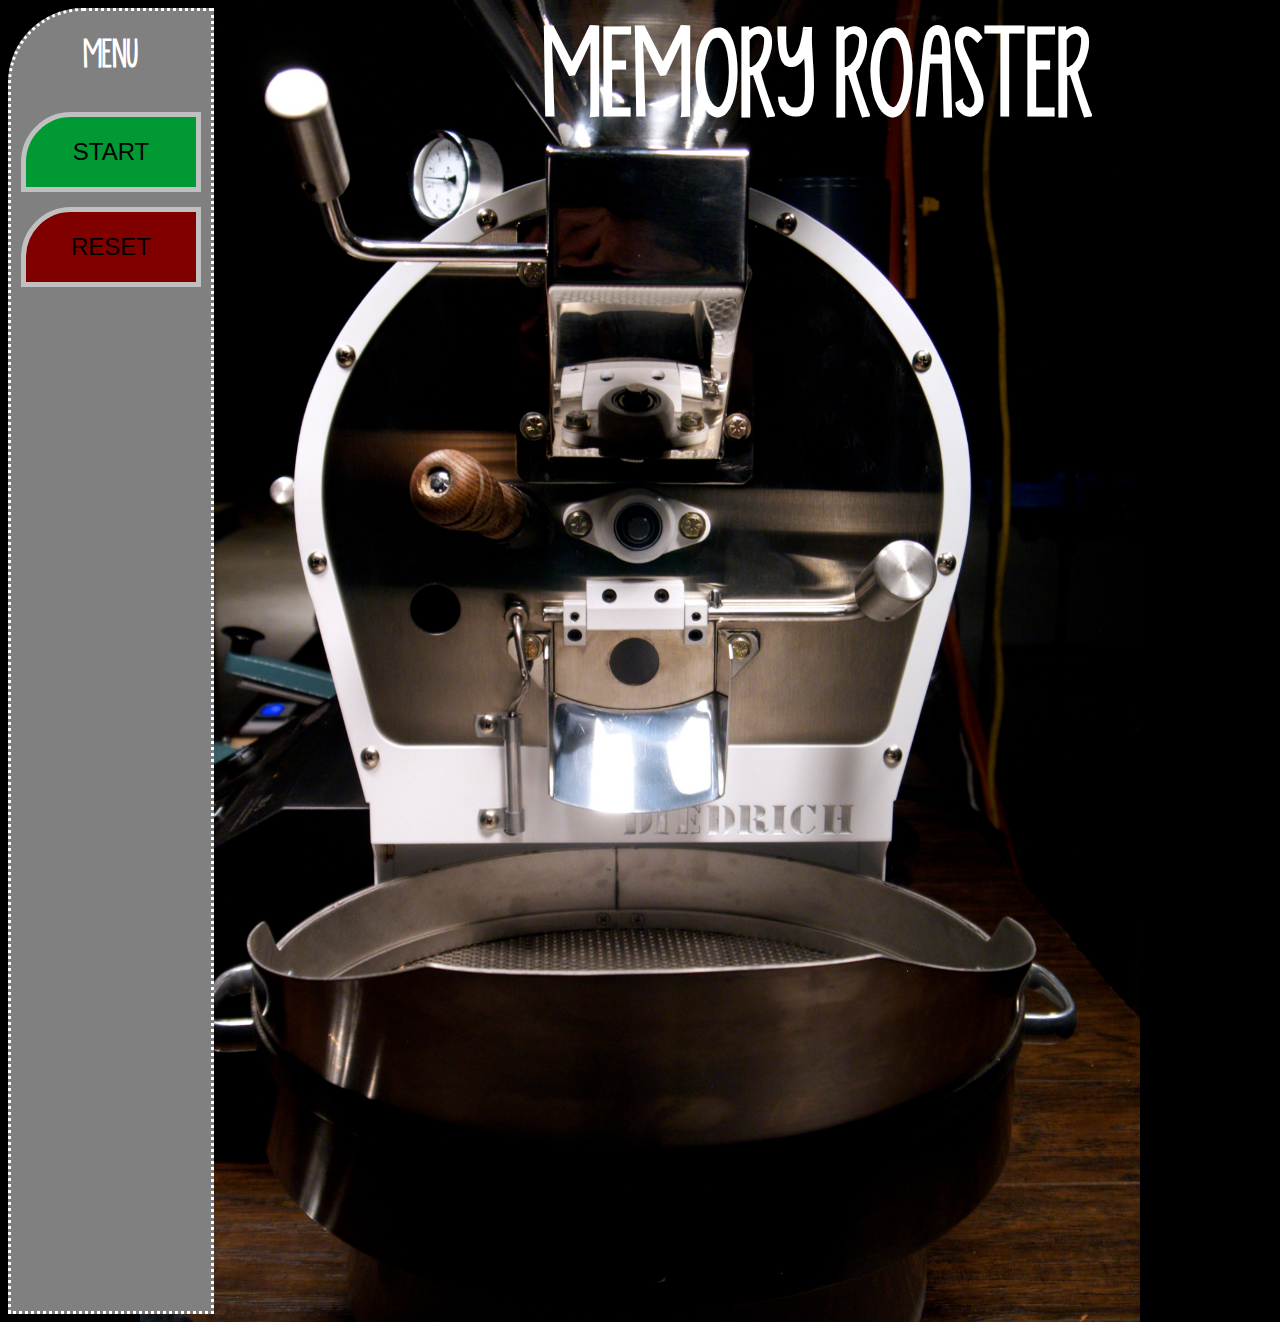
==== index.html @ a622223d "game complete for now" ====
<!DOCTYPE html>
<html>
<head>
	<meta charset="utf-8">
	<title>Memory Roaster</title>
	<link rel="stylesheet" type="text/css" href="style.css">
	<link rel="shortcut icon" href="images/coffee_icon.png"/>
	<script src="https://code.jquery.com/jquery-2.1.4.min.js">
	<script src="https://cdn.rawgit.com/nnattawat/flip/v1.0.13/dist/jquery.flip.min.js">
	<script src="https://ajax.googleapis.com/ajax/libs/jquery/1.11.3/jquery.min.js"></script>
	<script src="main.js"></script>
	
</head>
<body background="images/roaster.jpg">
<div class="body_container">

	<!--This is my header container division.  Will have the game logo, game title, reset button, and menu-->
	<div class="menu_container content side_containers">
		<h1>MENU</h1>
		<button class = "start_button left_buttons" onclick="show_game_area()">START</button> 
		<button class = "reset_button left_buttons" onclick="reset_game()">RESET</button> 
	</div>

	<!--This will be my main content container.  This container will house the left Nav/info box as well as the game area-->
	<div class="content_container content">
		<h1 class="title">MEMORY ROASTER</h1>
		<div class="game_won"><h1><b>YOU'RE A MASTER ROASTER!!!!!!</b></h1></div>
		<div class="game_area">

			<div class="card_container card_front1">
    			<img class="front-face card-face" id="card_front1">
    			<img class="back-face card-face" onclick="card_click('#card_back1','#card_front1')" id="card_back1">
			</div>
			<div class="card_container card_front2">
    			<img class="front-face card-face" id="card_front2">
    			<img class="back-face card-face" onclick="card_click('#card_back2','#card_front2')" id="card_back2">
			</div>
			<div class="card_container card_front3">
    			<img class="front-face card-face" id="card_front3">
    			<img class="back-face card-face" onclick="card_click('#card_back3','#card_front3')" id="card_back3">
			</div>
		
			<div class="card_container card_front4">
    			<img class="front-face card-face" id="card_front4">
    			<img class="back-face card-face" onclick="card_click('#card_back4','#card_front4')" id="card_back4">
			</div>

			<div class="card_container card_front5">
    			<img class="front-face card-face" id="card_front5">
    			<img class="back-face card-face" onclick="card_click('#card_back5','#card_front5')" id="card_back5">
			</div>
			<div class="card_container card_front6">
    			<img class="front-face card-face" id="card_front6">
    			<img class="back-face card-face" onclick="card_click('#card_back6','#card_front6')" id="card_back6">
			</div>
			<div class="card_container card_front7">
    			<img class="front-face card-face" id="card_front7">
    			<img class="back-face card-face" onclick="card_click('#card_back7','#card_front7')" id="card_back7">
			</div>
		
			<div class="card_container card_front8">
    			<img class="front-face card-face" id="card_front8">
    			<img class="back-face card-face" onclick="card_click('#card_back8','#card_front8')" id="card_back8">
			</div>

			<div class="card_container card_front9">
    			<img class="front-face card-face" id="card_front9">
    			<img class="back-face card-face" onclick="card_click('#card_back9','#card_front9')" id="card_back9">
			</div>
			<div class="card_container card_front10">
    			<img class="front-face card-face" id="card_front10">
    			<img class="back-face card-face" onclick="card_click('#card_back10','#card_front10')" id="card_back10">
			</div>
			<div class="card_container card_front11">
    			<img class="front-face card-face" id="card_front11">
    			<img class="back-face card-face" onclick="card_click('#card_back11','#card_front11')" id="card_back11">
			</div>
		
			<div class="card_container card_front12">
    			<img class="front-face card-face" id="card_front12">
    			<img class="back-face card-face" onclick="card_click('#card_back12','#card_front12')" id="card_back12">
			</div>

			<div class="card_container card_front13">
    			<img class="front-face card-face" id="card_front13">
    			<img class="back-face card-face" onclick="card_click('#card_back13','#card_front13')" id="card_back13">
			</div>
			<div class="card_container card_front14">
    			<img class="front-face card-face" id="card_front14">
    			<img class="back-face card-face" onclick="card_click('#card_back14','#card_front14')" id="card_back14">
			</div>
			<div class="card_container card_front15">
    			<img class="front-face card-face" id="card_front15">
    			<img class="back-face card-face" onclick="card_click('#card_back15','#card_front15')" id="card_back15">
			</div>
		
			<div class="card_container card_front16">
    			<img class="front-face card-face" id="card_front16">
    			<img class="back-face card-face" onclick="card_click('#card_back16','#card_front16')" id="card_back16">
			</div>

			<div class="card_container card_front17">
    			<img class="front-face card-face" id="card_front17">
    			<img class="back-face card-face" onclick="card_click('#card_back17','#card_front17')" id="card_back17">
			</div>
		
			<div class="card_container card_front18">
    			<img class="front-face card-face" id="card_front18">
    			<img class="back-face card-face" onclick="card_click('#card_back18','#card_front18')" id="card_back18">
			</div>

		</div>
	
	</div>

	<div class ="stats content side_containers">
		<h1>STATS</h1>
		<div class="lcd_display">
		<p class="roast_profile stats">Roast Profile:</p>
		<p class="roast_profile_content stats_content">...</p>
		<p class="bean_temp stats">Bean Temp:</p>
		<p class="bean_temp_content stats_content">...</p>
		<p class="accuracy stats">Accuracy:</p>
		<p class="accuracy_content stats_content">...</p>
		<p class="multiplier stats">Multiplier:</p>
		<p class="multiplier_content stats_content">...</p>
		<p class="score stats">Score:</p>
		<p class="score_content stats_content">...</p>
		</div>
	</div>

	
</div>

</body>
</html>
---- style.css ----
body{
	background-repeat: no-repeat;
	background-position: 50% 0px;
	background-size: 1000px;
	background-color: #000000;
	color: white;
	font-family: "coffee_font";


}


.body_container{
	height: auto;
	width: 1620px;
	margin: 0 auto;
	border-top-left-radius: 100px;
	border-top-right-radius: 100px;
	
}
.content{
	display: inline-block;
	height: 1000px;
}

.menu_container{
	margin: 0;
	padding: 0;
	border-top-left-radius: 75px;
	vertical-align: top;
}

.side_containers{
	width: 200px;
	height: 1300px;
	border: 3px dotted white;
	background-color: gray;
}

.content_container{
	width: 1200px;
	margin: 0;
	padding: 0;
	text-align: center;
	vertical-align: top;
}

.stats{
	margin: 0;
	padding: 0;
	border-top-right-radius: 75px;
	vertical-align: top;
}

.game_area{
	width: 100%;
	height: 500px;
	text-align: center;
	margin-top: 0px;
	margin-left: 0px;
	display: none;
}

h1{
	text-align: center;
}

h1.title{
	font-size: 100px;
	margin-top: 0px;
}

.card_container{
	height: 175px;
	width: 150px;
	display: inline-block;
}

.card-face{
    left: 0px;
    top: 0px;
    position: absolute;
    height: 100%;
    width: 100%;
}
.card_container{
    position: relative;
    height: 175px;
    width: 150px;
    display: inline-block;
    border: 5px solid gray;
	border-radius: 10px;
	background-color: white;
	margin: 10px;
}

.back-face{
	width: 200px;
	height: 220px;
	margin-top: -20px;
	margin-left: -20px;
}



.lcd_display{
	border: 10px solid #020800;
	background-color: #7AF950;
	height: 250px;
	width: 80%;
	margin-left: 5px;
	color: #020800;
	padding-left: 10px;
	padding-top: 20px;
	font-family: "digital-7";
	border-top-right-radius: 75px;
}

@font-face {
    font-family: 'digital-7'; /*a name to be used later*/
    src: url('fonts/digital-7.ttf'); /*URL to font*/
    font-family: 'coffee_font'; /*a name to be used later*/
    src: url('fonts/KGSkinnyLatte.ttf'); /*URL to font*/
}

button{
	width: 90%;
	height: 80px;
	margin: 15px 0 0 5%;
	font-size: 24px;
	border: 5px solid silver;
	text-align: center;
	border-top-left-radius: 50px;
}

.start_button{
	background-color: #009933;
}

.start_button:active{
	background-color: #00FF00;
}

.reset_button{
	background-color: #800000;
}

.reset_button:active{
	background-color: #FF0000;
}

.left_buttons:focus {
  outline: none;
}

p.stats{
	font-size: 16px;
	vertical-align: middle;
}

p.score{
	font-size: 28px;
}

p.score_content{
	font-size: 36px;
}

.game_won{
	position: relative;
	top: 100px;
	left: 0px;
	font-size: 50px;
	color: #00FF00;
	display: none;
}

.stats_content{
	color: blue;
	font-size: 20px;
	margin: 0;
	margin-bottom: 10px;

}
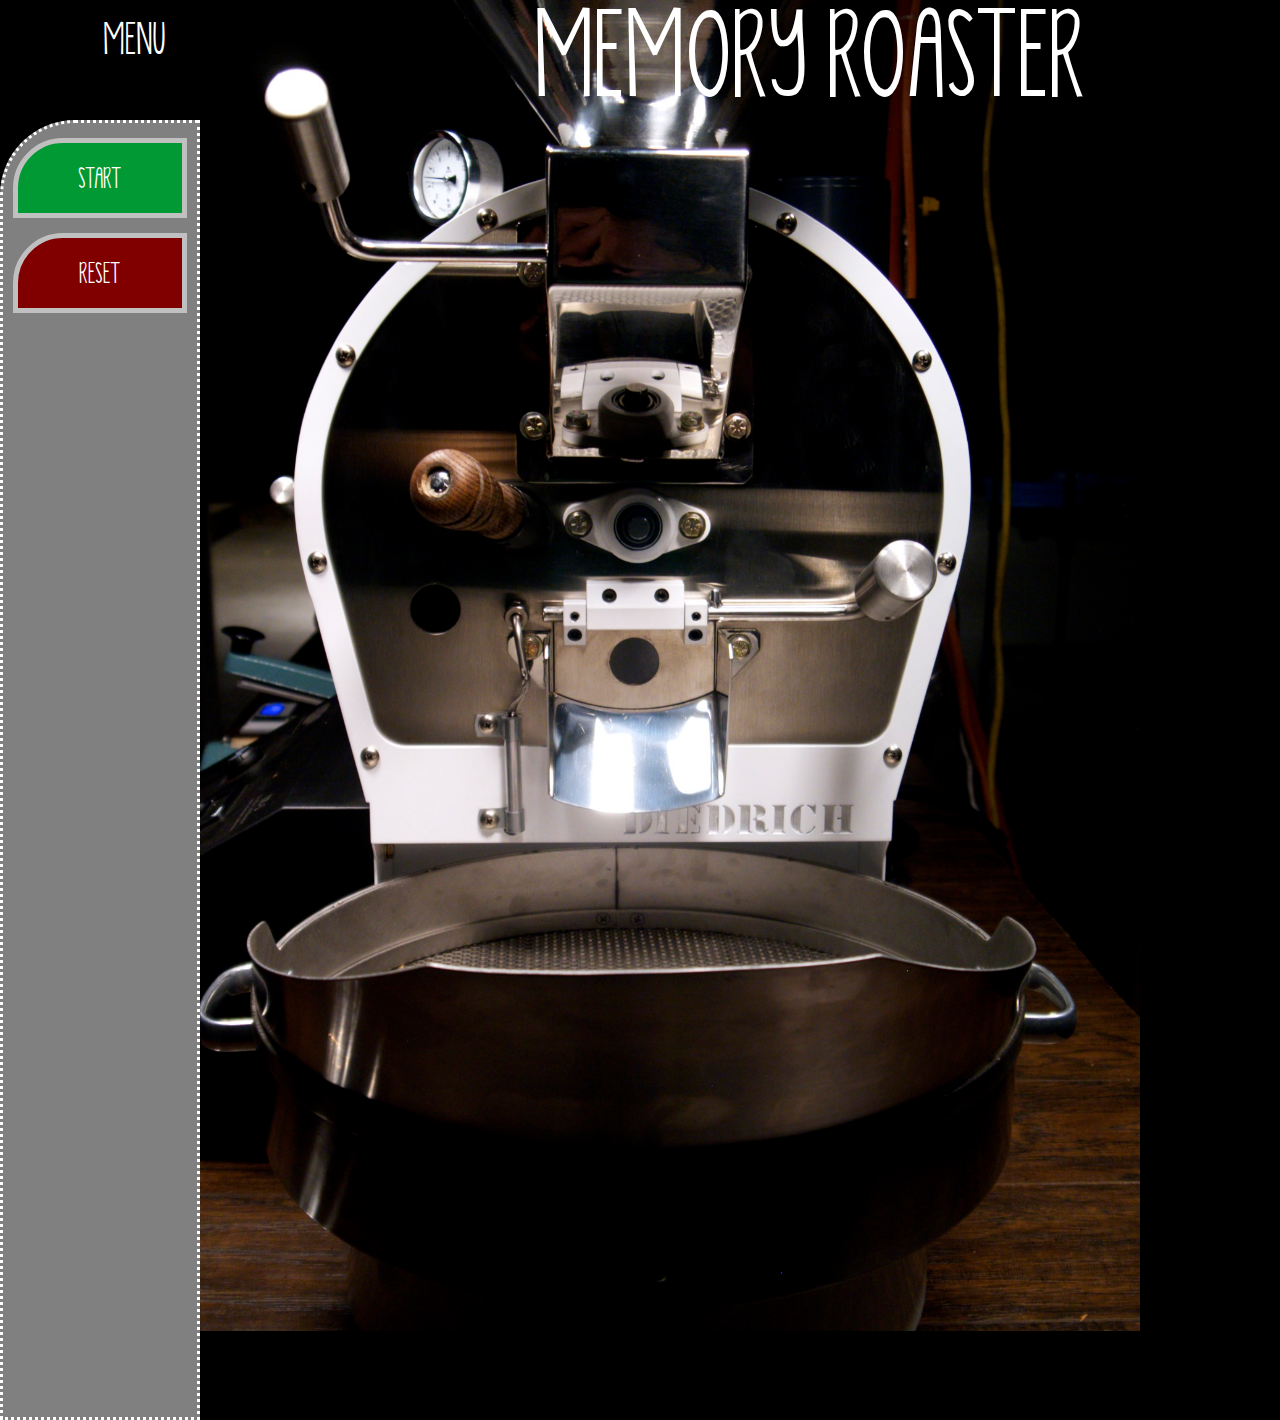
==== commit 825a34c6: "styling updated" ====
--- a/index.html
+++ b/index.html
@@ -1,135 +1,167 @@
 <!DOCTYPE html>
 <html>
 <head>
-	<meta charset="utf-8">
-	<title>Memory Roaster</title>
-	<link rel="stylesheet" type="text/css" href="style.css">
-	<link rel="shortcut icon" href="images/coffee_icon.png"/>
-	<script src="https://code.jquery.com/jquery-2.1.4.min.js">
-	<script src="https://cdn.rawgit.com/nnattawat/flip/v1.0.13/dist/jquery.flip.min.js">
-	<script src="https://ajax.googleapis.com/ajax/libs/jquery/1.11.3/jquery.min.js"></script>
-	<script src="main.js"></script>
-	
+    <meta charset="utf-8">
+    <title>Memory Roaster</title>
+    <link rel="shortcut icon" href="images/coffee_icon.png"/>
+    <!-- Latest compiled and minified CSS -->
+    <link rel="stylesheet" href="http://maxcdn.bootstrapcdn.com/bootstrap/3.3.5/css/bootstrap.min.css">
+    <link rel="stylesheet" type="text/css" href="style.css">
+    <!-- jQuery library -->
+    <script src="https://ajax.googleapis.com/ajax/libs/jquery/1.11.3/jquery.min.js"></script>
+    <!-- Latest compiled JavaScript -->
+    <script src="http://maxcdn.bootstrapcdn.com/bootstrap/3.3.5/js/bootstrap.min.js"></script>
+    <script src="main.js"></script>
+
 </head>
 <body background="images/roaster.jpg">
-<div class="body_container">
 
-	<!--This is my header container division.  Will have the game logo, game title, reset button, and menu-->
-	<div class="menu_container content side_containers">
-		<h1>MENU</h1>
-		<button class = "start_button left_buttons" onclick="show_game_area()">START</button> 
-		<button class = "reset_button left_buttons" onclick="reset_game()">RESET</button> 
-	</div>
+<div class="body_container container-fluid">
+    <div class="row">
+        <div class="col-xs-2">
+            <h1 class="text-center side_title">MENU</h1>
+        </div>
+        <div class="col-xs-8">
+            <h1 class="title text-center">MEMORY ROASTER</h1>
+        </div>
+        <div class="col-xs-2">
+            <h1 class="text-center side_title">STATS</h1>
+        </div>
+    </div>
+    <div class="row">
+        <!--This is my header container division.  Will have the game logo, game title, reset button, and menu-->
+        <div class="menu_container content side_containers col-xs-2">
+            <button class="start_button left_buttons" onclick="show_game_area()">START</button>
+            <button class="reset_button left_buttons" onclick="reset_game()">RESET</button>
+        </div>
 
-	<!--This will be my main content container.  This container will house the left Nav/info box as well as the game area-->
-	<div class="content_container content">
-		<h1 class="title">MEMORY ROASTER</h1>
-		<div class="game_won"><h1><b>YOU'RE A MASTER ROASTER!!!!!!</b></h1></div>
-		<div class="game_area">
+        <!--This will be my main content container.  This container will house the left Nav/info box as well as the game area-->
+        <div class="content_container content col-xs-8">
 
-			<div class="card_container card_front1">
-    			<img class="front-face card-face" id="card_front1">
-    			<img class="back-face card-face" onclick="card_click('#card_back1','#card_front1')" id="card_back1">
-			</div>
-			<div class="card_container card_front2">
-    			<img class="front-face card-face" id="card_front2">
-    			<img class="back-face card-face" onclick="card_click('#card_back2','#card_front2')" id="card_back2">
-			</div>
-			<div class="card_container card_front3">
-    			<img class="front-face card-face" id="card_front3">
-    			<img class="back-face card-face" onclick="card_click('#card_back3','#card_front3')" id="card_back3">
-			</div>
-		
-			<div class="card_container card_front4">
-    			<img class="front-face card-face" id="card_front4">
-    			<img class="back-face card-face" onclick="card_click('#card_back4','#card_front4')" id="card_back4">
-			</div>
+            <div class="game_won"><h1><b>YOU'RE A MASTER ROASTER!!!!!!</b></h1></div>
+            <div class="game_area">
 
-			<div class="card_container card_front5">
-    			<img class="front-face card-face" id="card_front5">
-    			<img class="back-face card-face" onclick="card_click('#card_back5','#card_front5')" id="card_back5">
-			</div>
-			<div class="card_container card_front6">
-    			<img class="front-face card-face" id="card_front6">
-    			<img class="back-face card-face" onclick="card_click('#card_back6','#card_front6')" id="card_back6">
-			</div>
-			<div class="card_container card_front7">
-    			<img class="front-face card-face" id="card_front7">
-    			<img class="back-face card-face" onclick="card_click('#card_back7','#card_front7')" id="card_back7">
-			</div>
-		
-			<div class="card_container card_front8">
-    			<img class="front-face card-face" id="card_front8">
-    			<img class="back-face card-face" onclick="card_click('#card_back8','#card_front8')" id="card_back8">
-			</div>
+                <div class="card_container card_front1 col-xs-2">
+                    <img class="front-face card-face" id="card_front1">
+                    <img class="back-face card-face" onclick="card_click('#card_back1','#card_front1')" id="card_back1">
+                </div>
+                <div class="card_container card_front2 col-xs-2">
+                    <img class="front-face card-face" id="card_front2">
+                    <img class="back-face card-face" onclick="card_click('#card_back2','#card_front2')" id="card_back2">
+                </div>
+                <div class="card_container card_front3 col-xs-2">
+                    <img class="front-face card-face" id="card_front3">
+                    <img class="back-face card-face" onclick="card_click('#card_back3','#card_front3')" id="card_back3">
+                </div>
 
-			<div class="card_container card_front9">
-    			<img class="front-face card-face" id="card_front9">
-    			<img class="back-face card-face" onclick="card_click('#card_back9','#card_front9')" id="card_back9">
-			</div>
-			<div class="card_container card_front10">
-    			<img class="front-face card-face" id="card_front10">
-    			<img class="back-face card-face" onclick="card_click('#card_back10','#card_front10')" id="card_back10">
-			</div>
-			<div class="card_container card_front11">
-    			<img class="front-face card-face" id="card_front11">
-    			<img class="back-face card-face" onclick="card_click('#card_back11','#card_front11')" id="card_back11">
-			</div>
-		
-			<div class="card_container card_front12">
-    			<img class="front-face card-face" id="card_front12">
-    			<img class="back-face card-face" onclick="card_click('#card_back12','#card_front12')" id="card_back12">
-			</div>
+                <div class="card_container card_front4 col-xs-2">
+                    <img class="front-face card-face" id="card_front4">
+                    <img class="back-face card-face" onclick="card_click('#card_back4','#card_front4')" id="card_back4">
+                </div>
 
-			<div class="card_container card_front13">
-    			<img class="front-face card-face" id="card_front13">
-    			<img class="back-face card-face" onclick="card_click('#card_back13','#card_front13')" id="card_back13">
-			</div>
-			<div class="card_container card_front14">
-    			<img class="front-face card-face" id="card_front14">
-    			<img class="back-face card-face" onclick="card_click('#card_back14','#card_front14')" id="card_back14">
-			</div>
-			<div class="card_container card_front15">
-    			<img class="front-face card-face" id="card_front15">
-    			<img class="back-face card-face" onclick="card_click('#card_back15','#card_front15')" id="card_back15">
-			</div>
-		
-			<div class="card_container card_front16">
-    			<img class="front-face card-face" id="card_front16">
-    			<img class="back-face card-face" onclick="card_click('#card_back16','#card_front16')" id="card_back16">
-			</div>
+                <div class="card_container card_front5 col-xs-2">
+                    <img class="front-face card-face" id="card_front5">
+                    <img class="back-face card-face" onclick="card_click('#card_back5','#card_front5')" id="card_back5">
+                </div>
+                <div class="card_container card_front6 col-xs-2">
+                    <img class="front-face card-face" id="card_front6">
+                    <img class="back-face card-face" onclick="card_click('#card_back6','#card_front6')" id="card_back6">
+                </div>
+                <div class="card_container card_front7 col-xs-2">
+                    <img class="front-face card-face" id="card_front7">
+                    <img class="back-face card-face" onclick="card_click('#card_back7','#card_front7')" id="card_back7">
+                </div>
 
-			<div class="card_container card_front17">
-    			<img class="front-face card-face" id="card_front17">
-    			<img class="back-face card-face" onclick="card_click('#card_back17','#card_front17')" id="card_back17">
-			</div>
-		
-			<div class="card_container card_front18">
-    			<img class="front-face card-face" id="card_front18">
-    			<img class="back-face card-face" onclick="card_click('#card_back18','#card_front18')" id="card_back18">
-			</div>
+                <div class="card_container card_front8 col-xs-2">
+                    <img class="front-face card-face" id="card_front8">
+                    <img class="back-face card-face" onclick="card_click('#card_back8','#card_front8')" id="card_back8">
+                </div>
 
-		</div>
-	
-	</div>
+                <div class="card_container card_front9 col-xs-2">
+                    <img class="front-face card-face" id="card_front9">
+                    <img class="back-face card-face" onclick="card_click('#card_back9','#card_front9')" id="card_back9">
+                </div>
+                <div class="card_container card_front10 col-xs-2">
+                    <img class="front-face card-face" id="card_front10">
+                    <img class="back-face card-face" onclick="card_click('#card_back10','#card_front10')"
+                         id="card_back10">
+                </div>
+                <div class="card_container card_front11 col-xs-2">
+                    <img class="front-face card-face" id="card_front11">
+                    <img class="back-face card-face" onclick="card_click('#card_back11','#card_front11')"
+                         id="card_back11">
+                </div>
 
-	<div class ="stats content side_containers">
-		<h1>STATS</h1>
-		<div class="lcd_display">
-		<p class="roast_profile stats">Roast Profile:</p>
-		<p class="roast_profile_content stats_content">...</p>
-		<p class="bean_temp stats">Bean Temp:</p>
-		<p class="bean_temp_content stats_content">...</p>
-		<p class="accuracy stats">Accuracy:</p>
-		<p class="accuracy_content stats_content">...</p>
-		<p class="multiplier stats">Multiplier:</p>
-		<p class="multiplier_content stats_content">...</p>
-		<p class="score stats">Score:</p>
-		<p class="score_content stats_content">...</p>
-		</div>
-	</div>
+                <div class="card_container card_front12 col-xs-2">
+                    <img class="front-face card-face" id="card_front12">
+                    <img class="back-face card-face" onclick="card_click('#card_back12','#card_front12')"
+                         id="card_back12">
+                </div>
 
-	
+                <div class="card_container card_front13 col-xs-2">
+                    <img class="front-face card-face" id="card_front13">
+                    <img class="back-face card-face" onclick="card_click('#card_back13','#card_front13')"
+                         id="card_back13">
+                </div>
+                <div class="card_container card_front14 col-xs-2">
+                    <img class="front-face card-face" id="card_front14">
+                    <img class="back-face card-face" onclick="card_click('#card_back14','#card_front14')"
+                         id="card_back14">
+                </div>
+                <div class="card_container card_front15 col-xs-2">
+                    <img class="front-face card-face" id="card_front15">
+                    <img class="back-face card-face" onclick="card_click('#card_back15','#card_front15')"
+                         id="card_back15">
+                </div>
+
+                <div class="card_container card_front16 col-xs-2">
+                    <img class="front-face card-face" id="card_front16">
+                    <img class="back-face card-face" onclick="card_click('#card_back16','#card_front16')"
+                         id="card_back16">
+                </div>
+
+                <div class="card_container card_front17 col-xs-2">
+                    <img class="front-face card-face" id="card_front17">
+                    <img class="back-face card-face" onclick="card_click('#card_back17','#card_front17')"
+                         id="card_back17">
+                </div>
+
+                <div class="card_container card_front18 col-xs-2">
+                    <img class="front-face card-face" id="card_front18">
+                    <img class="back-face card-face" onclick="card_click('#card_back18','#card_front18')"
+                         id="card_back18">
+                </div>
+
+            </div>
+
+        </div>
+
+        <div class="stats content side_containers col-xs-2">
+
+            <div class="lcd_display">
+                <p class="roast_profile stats">Roast Profile:</p>
+
+                <p class="roast_profile_content stats_content">...</p>
+
+                <p class="bean_temp stats">Bean Temp:</p>
+
+                <p class="bean_temp_content stats_content">...</p>
+
+                <p class="accuracy stats">Accuracy:</p>
+
+                <p class="accuracy_content stats_content">...</p>
+
+                <p class="multiplier stats">Multiplier:</p>
+
+                <p class="multiplier_content stats_content">...</p>
+
+                <p class="score stats">Score:</p>
+
+                <p class="score_content stats_content">...</p>
+            </div>
+        </div>
+
+    </div>
 </div>
 
 </body>
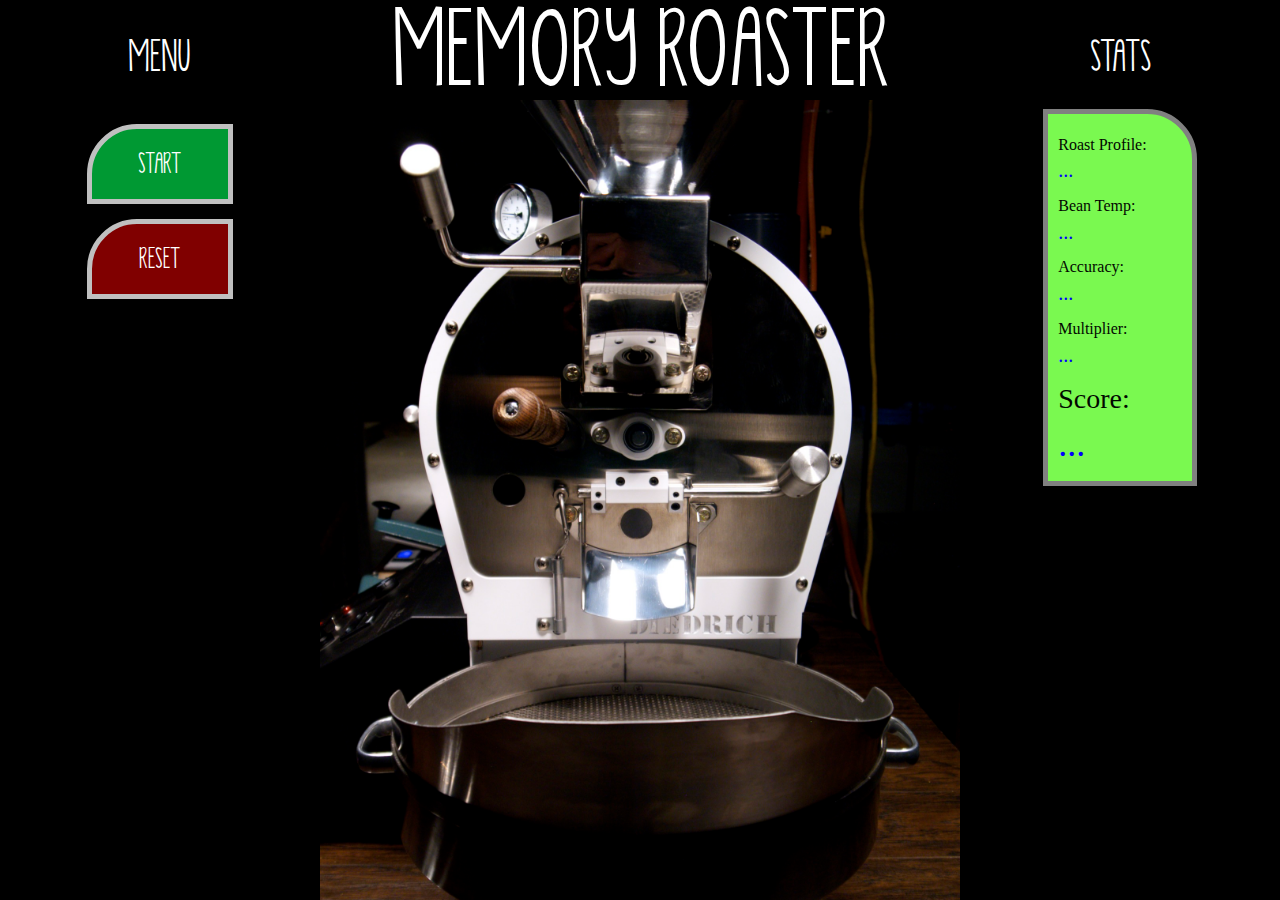
==== commit af846b7d: "nothing" ====
--- a/index.html
+++ b/index.html
@@ -6,12 +6,12 @@
     <link rel="shortcut icon" href="images/coffee_icon.png"/>
     <!-- Latest compiled and minified CSS -->
     <link rel="stylesheet" href="http://maxcdn.bootstrapcdn.com/bootstrap/3.3.5/css/bootstrap.min.css">
-    <link rel="stylesheet" type="text/css" href="style.css">
     <!-- jQuery library -->
     <script src="https://ajax.googleapis.com/ajax/libs/jquery/1.11.3/jquery.min.js"></script>
     <!-- Latest compiled JavaScript -->
     <script src="http://maxcdn.bootstrapcdn.com/bootstrap/3.3.5/js/bootstrap.min.js"></script>
     <script src="main.js"></script>
+    <link rel="stylesheet" type="text/css" href="style.css">
 
 </head>
 <body background="images/roaster.jpg">
--- a/style.css
+++ b/style.css
@@ -1,55 +1,25 @@
+@font-face {
+    font-family: 'digital-7'; /*a name to be used later*/
+    src: url('fonts/digital-7.ttf'); /*URL to font*/
+    font-family: 'coffee_font'; /*a name to be used later*/
+    src: url('fonts/KGSkinnyLatte.ttf'); /*URL to font*/
+}
 
 body{
 	background-repeat: no-repeat;
-	background-position: 50% 0px;
-	background-size: 1000px;
+	background-position: 50% 100px;
+	background-size: 50%;
 	background-color: #000000;
 	color: white;
 	font-family: "coffee_font";
+	margin: 0 5% 0 5%;
 
-
-}
-
-
-.body_container{
-	height: auto;
-	width: 1620px;
-	margin: 0 auto;
-	border-top-left-radius: 100px;
-	border-top-right-radius: 100px;
-	
-}
-.content{
-	display: inline-block;
-	height: 1000px;
-}
-
-.menu_container{
-	margin: 0;
-	padding: 0;
-	border-top-left-radius: 75px;
-	vertical-align: top;
-}
-
-.side_containers{
-	width: 200px;
-	height: 1300px;
-	border: 3px dotted white;
-	background-color: gray;
-}
-
-.content_container{
-	width: 1200px;
-	margin: 0;
-	padding: 0;
-	text-align: center;
-	vertical-align: top;
 }
 
 .stats{
 	margin: 0;
 	padding: 0;
-	border-top-right-radius: 75px;
+	border-top-right-radius: 50px;
 	vertical-align: top;
 }
 
@@ -57,7 +27,7 @@
 	width: 100%;
 	height: 500px;
 	text-align: center;
-	margin-top: 0px;
+	margin-top: 7%;
 	margin-left: 0px;
 	display: none;
 }
@@ -67,62 +37,29 @@
 }
 
 h1.title{
-	font-size: 100px;
+	font-size: 7vw;
 	margin-top: 0px;
 }
 
-.card_container{
-	height: 175px;
-	width: 150px;
-	display: inline-block;
-}
-
-.card-face{
-    left: 0px;
-    top: 0px;
-    position: absolute;
-    height: 100%;
-    width: 100%;
-}
-.card_container{
-    position: relative;
-    height: 175px;
-    width: 150px;
-    display: inline-block;
-    border: 5px solid gray;
-	border-radius: 10px;
-	background-color: white;
-	margin: 10px;
-}
-
-.back-face{
-	width: 200px;
-	height: 220px;
-	margin-top: -20px;
-	margin-left: -20px;
+.side_title{
+	height: 100%;
+	line-height: 200%;
 }
 
 
-
 .lcd_display{
-	border: 10px solid #020800;
+	border: 5px solid grey;
 	background-color: #7AF950;
-	height: 250px;
+	height: 100%;
 	width: 80%;
-	margin-left: 5px;
+	margin: 0 auto;
 	color: #020800;
 	padding-left: 10px;
 	padding-top: 20px;
 	font-family: "digital-7";
-	border-top-right-radius: 75px;
+	border-top-right-radius: 50px;
 }
 
-@font-face {
-    font-family: 'digital-7'; /*a name to be used later*/
-    src: url('fonts/digital-7.ttf'); /*URL to font*/
-    font-family: 'coffee_font'; /*a name to be used later*/
-    src: url('fonts/KGSkinnyLatte.ttf'); /*URL to font*/
-}
 
 button{
 	width: 90%;
@@ -184,3 +121,36 @@
 
 }
 
+
+
+.card-face {
+	left: 0px;
+	top: 0px;
+	position: absolute;
+	height: 100%;
+	width: 100%;
+}
+
+.card_container {
+	position: relative;
+	height: 0;
+	padding-bottom: 22%;
+	border: 3px solid transparent;
+	border-radius: 10px;
+}
+
+.back-face {
+	width: 100%;
+	height: 100%;
+
+}
+
+.front-face {
+	padding: 10%;
+}
+
+
+
+html {
+	overflow-y: scroll;
+}
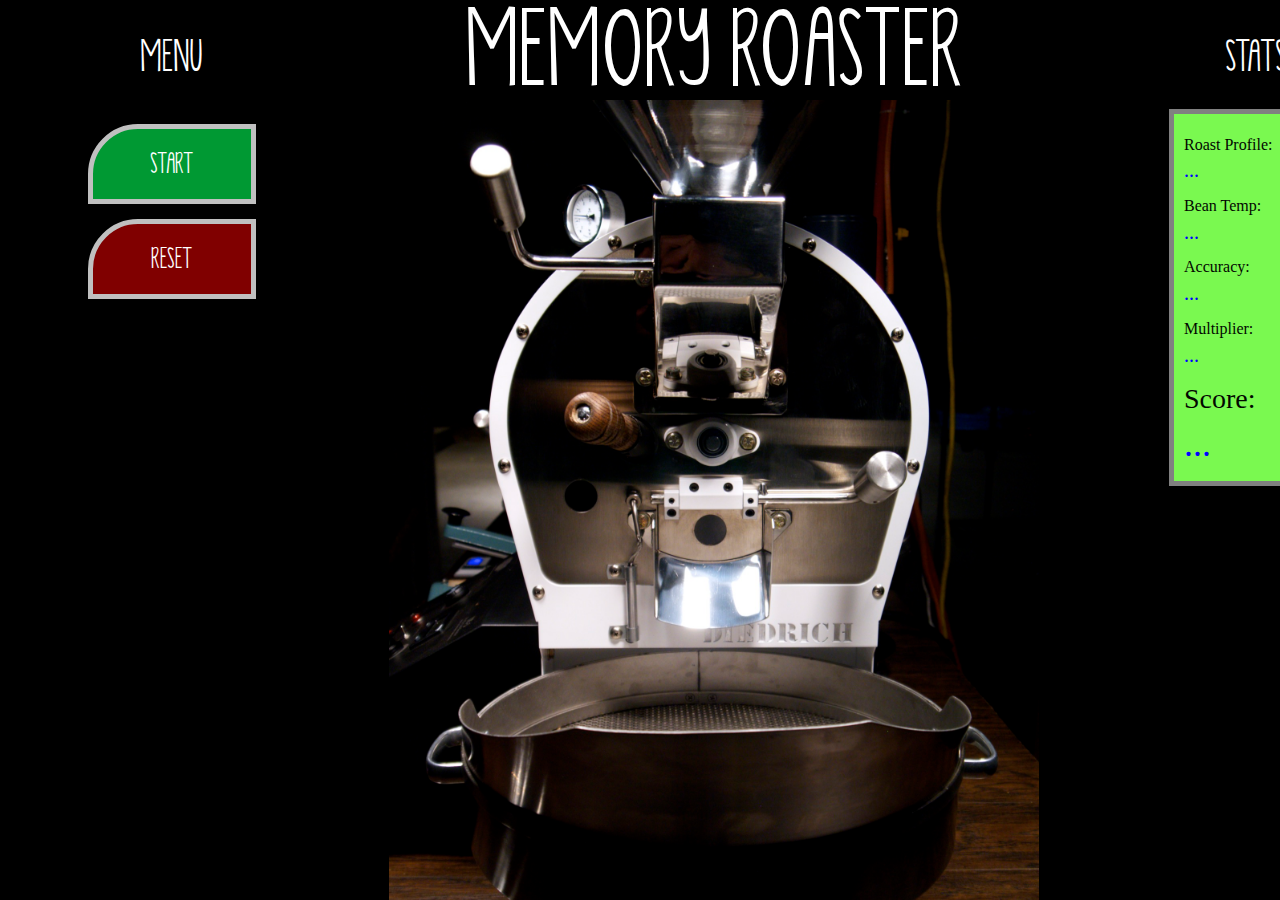
==== commit 080d979a: "oop done" ====
--- a/index.html
+++ b/index.html
@@ -14,7 +14,7 @@
     <link rel="stylesheet" type="text/css" href="style.css">
 
 </head>
-<body background="images/roaster.jpg">
+<body>
 
 <div class="body_container container-fluid">
     <div class="row">
@@ -41,96 +41,96 @@
             <div class="game_won"><h1><b>YOU'RE A MASTER ROASTER!!!!!!</b></h1></div>
             <div class="game_area">
 
-                <div class="card_container card_front1 col-xs-2">
-                    <img class="front-face card-face" id="card_front1">
-                    <img class="back-face card-face" onclick="card_click('#card_back1','#card_front1')" id="card_back1">
-                </div>
-                <div class="card_container card_front2 col-xs-2">
-                    <img class="front-face card-face" id="card_front2">
-                    <img class="back-face card-face" onclick="card_click('#card_back2','#card_front2')" id="card_back2">
-                </div>
-                <div class="card_container card_front3 col-xs-2">
-                    <img class="front-face card-face" id="card_front3">
-                    <img class="back-face card-face" onclick="card_click('#card_back3','#card_front3')" id="card_back3">
-                </div>
+                <!--<div class="card_container card_front1 col-xs-2">-->
+                    <!--<img class="front-face card-face" id="card_front1">-->
+                    <!--<img class="back-face card-face" onclick="card_click('#card_back1','#card_front1')" id="card_back1">-->
+                <!--</div>-->
+                <!--<div class="card_container card_front2 col-xs-2">-->
+                    <!--<img class="front-face card-face" id="card_front2">-->
+                    <!--<img class="back-face card-face" onclick="card_click('#card_back2','#card_front2')" id="card_back2">-->
+                <!--</div>-->
+                <!--<div class="card_container card_front3 col-xs-2">-->
+                    <!--<img class="front-face card-face" id="card_front3">-->
+                    <!--<img class="back-face card-face" onclick="card_click('#card_back3','#card_front3')" id="card_back3">-->
+                <!--</div>-->
 
-                <div class="card_container card_front4 col-xs-2">
-                    <img class="front-face card-face" id="card_front4">
-                    <img class="back-face card-face" onclick="card_click('#card_back4','#card_front4')" id="card_back4">
-                </div>
+                <!--<div class="card_container card_front4 col-xs-2">-->
+                    <!--<img class="front-face card-face" id="card_front4">-->
+                    <!--<img class="back-face card-face" onclick="card_click('#card_back4','#card_front4')" id="card_back4">-->
+                <!--</div>-->
 
-                <div class="card_container card_front5 col-xs-2">
-                    <img class="front-face card-face" id="card_front5">
-                    <img class="back-face card-face" onclick="card_click('#card_back5','#card_front5')" id="card_back5">
-                </div>
-                <div class="card_container card_front6 col-xs-2">
-                    <img class="front-face card-face" id="card_front6">
-                    <img class="back-face card-face" onclick="card_click('#card_back6','#card_front6')" id="card_back6">
-                </div>
-                <div class="card_container card_front7 col-xs-2">
-                    <img class="front-face card-face" id="card_front7">
-                    <img class="back-face card-face" onclick="card_click('#card_back7','#card_front7')" id="card_back7">
-                </div>
+                <!--<div class="card_container card_front5 col-xs-2">-->
+                    <!--<img class="front-face card-face" id="card_front5">-->
+                    <!--<img class="back-face card-face" onclick="card_click('#card_back5','#card_front5')" id="card_back5">-->
+                <!--</div>-->
+                <!--<div class="card_container card_front6 col-xs-2">-->
+                    <!--<img class="front-face card-face" id="card_front6">-->
+                    <!--<img class="back-face card-face" onclick="card_click('#card_back6','#card_front6')" id="card_back6">-->
+                <!--</div>-->
+                <!--<div class="card_container card_front7 col-xs-2">-->
+                    <!--<img class="front-face card-face" id="card_front7">-->
+                    <!--<img class="back-face card-face" onclick="card_click('#card_back7','#card_front7')" id="card_back7">-->
+                <!--</div>-->
 
-                <div class="card_container card_front8 col-xs-2">
-                    <img class="front-face card-face" id="card_front8">
-                    <img class="back-face card-face" onclick="card_click('#card_back8','#card_front8')" id="card_back8">
-                </div>
+                <!--<div class="card_container card_front8 col-xs-2">-->
+                    <!--<img class="front-face card-face" id="card_front8">-->
+                    <!--<img class="back-face card-face" onclick="card_click('#card_back8','#card_front8')" id="card_back8">-->
+                <!--</div>-->
 
-                <div class="card_container card_front9 col-xs-2">
-                    <img class="front-face card-face" id="card_front9">
-                    <img class="back-face card-face" onclick="card_click('#card_back9','#card_front9')" id="card_back9">
-                </div>
-                <div class="card_container card_front10 col-xs-2">
-                    <img class="front-face card-face" id="card_front10">
-                    <img class="back-face card-face" onclick="card_click('#card_back10','#card_front10')"
-                         id="card_back10">
-                </div>
-                <div class="card_container card_front11 col-xs-2">
-                    <img class="front-face card-face" id="card_front11">
-                    <img class="back-face card-face" onclick="card_click('#card_back11','#card_front11')"
-                         id="card_back11">
-                </div>
+                <!--<div class="card_container card_front9 col-xs-2">-->
+                    <!--<img class="front-face card-face" id="card_front9">-->
+                    <!--<img class="back-face card-face" onclick="card_click('#card_back9','#card_front9')" id="card_back9">-->
+                <!--</div>-->
+                <!--<div class="card_container card_front10 col-xs-2">-->
+                    <!--<img class="front-face card-face" id="card_front10">-->
+                    <!--<img class="back-face card-face" onclick="card_click('#card_back10','#card_front10')"-->
+                         <!--id="card_back10">-->
+                <!--</div>-->
+                <!--<div class="card_container card_front11 col-xs-2">-->
+                    <!--<img class="front-face card-face" id="card_front11">-->
+                    <!--<img class="back-face card-face" onclick="card_click('#card_back11','#card_front11')"-->
+                         <!--id="card_back11">-->
+                <!--</div>-->
 
-                <div class="card_container card_front12 col-xs-2">
-                    <img class="front-face card-face" id="card_front12">
-                    <img class="back-face card-face" onclick="card_click('#card_back12','#card_front12')"
-                         id="card_back12">
-                </div>
+                <!--<div class="card_container card_front12 col-xs-2">-->
+                    <!--<img class="front-face card-face" id="card_front12">-->
+                    <!--<img class="back-face card-face" onclick="card_click('#card_back12','#card_front12')"-->
+                         <!--id="card_back12">-->
+                <!--</div>-->
 
-                <div class="card_container card_front13 col-xs-2">
-                    <img class="front-face card-face" id="card_front13">
-                    <img class="back-face card-face" onclick="card_click('#card_back13','#card_front13')"
-                         id="card_back13">
-                </div>
-                <div class="card_container card_front14 col-xs-2">
-                    <img class="front-face card-face" id="card_front14">
-                    <img class="back-face card-face" onclick="card_click('#card_back14','#card_front14')"
-                         id="card_back14">
-                </div>
-                <div class="card_container card_front15 col-xs-2">
-                    <img class="front-face card-face" id="card_front15">
-                    <img class="back-face card-face" onclick="card_click('#card_back15','#card_front15')"
-                         id="card_back15">
-                </div>
+                <!--<div class="card_container card_front13 col-xs-2">-->
+                    <!--<img class="front-face card-face" id="card_front13">-->
+                    <!--<img class="back-face card-face" onclick="card_click('#card_back13','#card_front13')"-->
+                         <!--id="card_back13">-->
+                <!--</div>-->
+                <!--<div class="card_container card_front14 col-xs-2">-->
+                    <!--<img class="front-face card-face" id="card_front14">-->
+                    <!--<img class="back-face card-face" onclick="card_click('#card_back14','#card_front14')"-->
+                         <!--id="card_back14">-->
+                <!--</div>-->
+                <!--<div class="card_container card_front15 col-xs-2">-->
+                    <!--<img class="front-face card-face" id="card_front15">-->
+                    <!--<img class="back-face card-face" onclick="card_click('#card_back15','#card_front15')"-->
+                         <!--id="card_back15">-->
+                <!--</div>-->
 
-                <div class="card_container card_front16 col-xs-2">
-                    <img class="front-face card-face" id="card_front16">
-                    <img class="back-face card-face" onclick="card_click('#card_back16','#card_front16')"
-                         id="card_back16">
-                </div>
+                <!--<div class="card_container card_front16 col-xs-2">-->
+                    <!--<img class="front-face card-face" id="card_front16">-->
+                    <!--<img class="back-face card-face" onclick="card_click('#card_back16','#card_front16')"-->
+                         <!--id="card_back16">-->
+                <!--</div>-->
 
-                <div class="card_container card_front17 col-xs-2">
-                    <img class="front-face card-face" id="card_front17">
-                    <img class="back-face card-face" onclick="card_click('#card_back17','#card_front17')"
-                         id="card_back17">
-                </div>
+                <!--<div class="card_container card_front17 col-xs-2">-->
+                    <!--<img class="front-face card-face" id="card_front17">-->
+                    <!--<img class="back-face card-face" onclick="card_click('#card_back17','#card_front17')"-->
+                         <!--id="card_back17">-->
+                <!--</div>-->
 
-                <div class="card_container card_front18 col-xs-2">
-                    <img class="front-face card-face" id="card_front18">
-                    <img class="back-face card-face" onclick="card_click('#card_back18','#card_front18')"
-                         id="card_back18">
-                </div>
+                <!--<div class="card_container card_front18 col-xs-2">-->
+                    <!--<img class="front-face card-face" id="card_front18">-->
+                    <!--<img class="back-face card-face" onclick="card_click('#card_back18','#card_front18')"-->
+                         <!--id="card_back18">-->
+                <!--</div>-->
 
             </div>
 
--- a/style.css
+++ b/style.css
@@ -6,14 +6,22 @@
 }
 
 body{
-	background-repeat: no-repeat;
-	background-position: 50% 100px;
-	background-size: 50%;
+
 	background-color: #000000;
 	color: white;
 	font-family: "coffee_font";
 	margin: 0 5% 0 5%;
 
+}
+
+.body_container{
+	background-image: url("images/roaster.jpg");
+	background-repeat: no-repeat;
+	background-position: 50% 100px;
+	background-size: 50%;
+	height: 100%;
+	max-width: 1800px;
+	min-width: 1300px;
 }
 
 .stats{
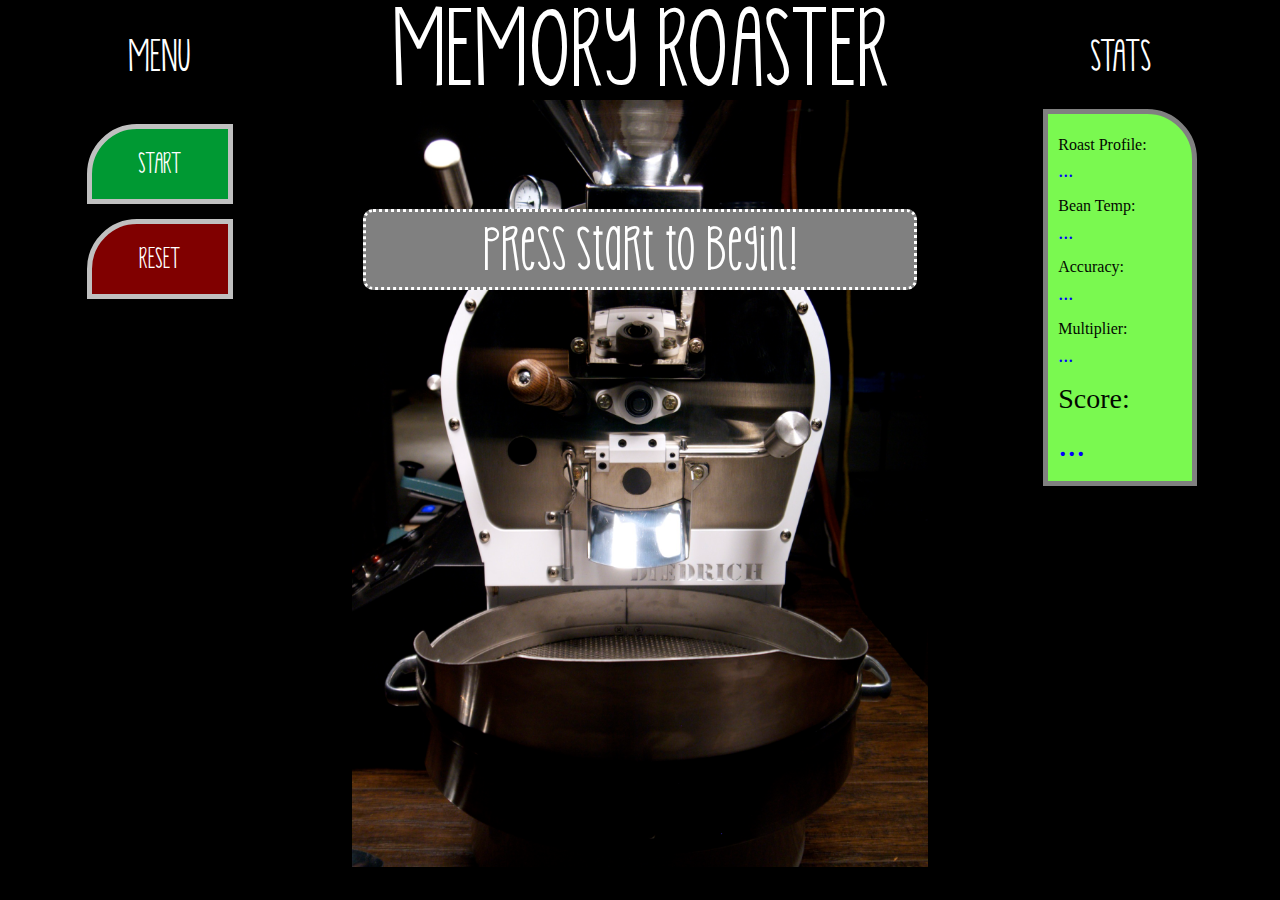
==== commit f5de49aa: "oop done" ====
--- a/index.html
+++ b/index.html
@@ -31,108 +31,15 @@
     <div class="row">
         <!--This is my header container division.  Will have the game logo, game title, reset button, and menu-->
         <div class="menu_container content side_containers col-xs-2">
-            <button class="start_button left_buttons" onclick="show_game_area()">START</button>
+            <button class="start_button left_buttons" onclick="start_game()">START</button>
             <button class="reset_button left_buttons" onclick="reset_game()">RESET</button>
         </div>
 
         <!--This will be my main content container.  This container will house the left Nav/info box as well as the game area-->
         <div class="content_container content col-xs-8">
 
-            <div class="game_won"><h1><b>YOU'RE A MASTER ROASTER!!!!!!</b></h1></div>
-            <div class="game_area">
-
-                <!--<div class="card_container card_front1 col-xs-2">-->
-                    <!--<img class="front-face card-face" id="card_front1">-->
-                    <!--<img class="back-face card-face" onclick="card_click('#card_back1','#card_front1')" id="card_back1">-->
-                <!--</div>-->
-                <!--<div class="card_container card_front2 col-xs-2">-->
-                    <!--<img class="front-face card-face" id="card_front2">-->
-                    <!--<img class="back-face card-face" onclick="card_click('#card_back2','#card_front2')" id="card_back2">-->
-                <!--</div>-->
-                <!--<div class="card_container card_front3 col-xs-2">-->
-                    <!--<img class="front-face card-face" id="card_front3">-->
-                    <!--<img class="back-face card-face" onclick="card_click('#card_back3','#card_front3')" id="card_back3">-->
-                <!--</div>-->
-
-                <!--<div class="card_container card_front4 col-xs-2">-->
-                    <!--<img class="front-face card-face" id="card_front4">-->
-                    <!--<img class="back-face card-face" onclick="card_click('#card_back4','#card_front4')" id="card_back4">-->
-                <!--</div>-->
-
-                <!--<div class="card_container card_front5 col-xs-2">-->
-                    <!--<img class="front-face card-face" id="card_front5">-->
-                    <!--<img class="back-face card-face" onclick="card_click('#card_back5','#card_front5')" id="card_back5">-->
-                <!--</div>-->
-                <!--<div class="card_container card_front6 col-xs-2">-->
-                    <!--<img class="front-face card-face" id="card_front6">-->
-                    <!--<img class="back-face card-face" onclick="card_click('#card_back6','#card_front6')" id="card_back6">-->
-                <!--</div>-->
-                <!--<div class="card_container card_front7 col-xs-2">-->
-                    <!--<img class="front-face card-face" id="card_front7">-->
-                    <!--<img class="back-face card-face" onclick="card_click('#card_back7','#card_front7')" id="card_back7">-->
-                <!--</div>-->
-
-                <!--<div class="card_container card_front8 col-xs-2">-->
-                    <!--<img class="front-face card-face" id="card_front8">-->
-                    <!--<img class="back-face card-face" onclick="card_click('#card_back8','#card_front8')" id="card_back8">-->
-                <!--</div>-->
-
-                <!--<div class="card_container card_front9 col-xs-2">-->
-                    <!--<img class="front-face card-face" id="card_front9">-->
-                    <!--<img class="back-face card-face" onclick="card_click('#card_back9','#card_front9')" id="card_back9">-->
-                <!--</div>-->
-                <!--<div class="card_container card_front10 col-xs-2">-->
-                    <!--<img class="front-face card-face" id="card_front10">-->
-                    <!--<img class="back-face card-face" onclick="card_click('#card_back10','#card_front10')"-->
-                         <!--id="card_back10">-->
-                <!--</div>-->
-                <!--<div class="card_container card_front11 col-xs-2">-->
-                    <!--<img class="front-face card-face" id="card_front11">-->
-                    <!--<img class="back-face card-face" onclick="card_click('#card_back11','#card_front11')"-->
-                         <!--id="card_back11">-->
-                <!--</div>-->
-
-                <!--<div class="card_container card_front12 col-xs-2">-->
-                    <!--<img class="front-face card-face" id="card_front12">-->
-                    <!--<img class="back-face card-face" onclick="card_click('#card_back12','#card_front12')"-->
-                         <!--id="card_back12">-->
-                <!--</div>-->
-
-                <!--<div class="card_container card_front13 col-xs-2">-->
-                    <!--<img class="front-face card-face" id="card_front13">-->
-                    <!--<img class="back-face card-face" onclick="card_click('#card_back13','#card_front13')"-->
-                         <!--id="card_back13">-->
-                <!--</div>-->
-                <!--<div class="card_container card_front14 col-xs-2">-->
-                    <!--<img class="front-face card-face" id="card_front14">-->
-                    <!--<img class="back-face card-face" onclick="card_click('#card_back14','#card_front14')"-->
-                         <!--id="card_back14">-->
-                <!--</div>-->
-                <!--<div class="card_container card_front15 col-xs-2">-->
-                    <!--<img class="front-face card-face" id="card_front15">-->
-                    <!--<img class="back-face card-face" onclick="card_click('#card_back15','#card_front15')"-->
-                         <!--id="card_back15">-->
-                <!--</div>-->
-
-                <!--<div class="card_container card_front16 col-xs-2">-->
-                    <!--<img class="front-face card-face" id="card_front16">-->
-                    <!--<img class="back-face card-face" onclick="card_click('#card_back16','#card_front16')"-->
-                         <!--id="card_back16">-->
-                <!--</div>-->
-
-                <!--<div class="card_container card_front17 col-xs-2">-->
-                    <!--<img class="front-face card-face" id="card_front17">-->
-                    <!--<img class="back-face card-face" onclick="card_click('#card_back17','#card_front17')"-->
-                         <!--id="card_back17">-->
-                <!--</div>-->
-
-                <!--<div class="card_container card_front18 col-xs-2">-->
-                    <!--<img class="front-face card-face" id="card_front18">-->
-                    <!--<img class="back-face card-face" onclick="card_click('#card_back18','#card_front18')"-->
-                         <!--id="card_back18">-->
-                <!--</div>-->
-
-            </div>
+            <div class="game_message"></div>
+            <div class="game_area"></div>
 
         </div>
 
--- a/style.css
+++ b/style.css
@@ -21,7 +21,7 @@
 	background-size: 50%;
 	height: 100%;
 	max-width: 1800px;
-	min-width: 1300px;
+	min-width: 1000px;
 }
 
 .stats{
@@ -162,3 +162,45 @@
 html {
 	overflow-y: scroll;
 }
+
+.message{
+	margin: 0 auto;
+	width: 75%;
+	padding: 10px;
+	font-size: 50px;
+	margin-top: 100px;
+	background-color: grey;
+	border: 3px dotted white;
+	border-radius: 10px;
+	-webkit-animation: color-change 1s infinite;
+	-moz-animation: color-change 1s infinite;
+	-o-animation: color-change 1s infinite;
+	-ms-animation: color-change 1s infinite;
+	animation: color-change 1s infinite;
+}
+
+@-webkit-keyframes color-change {
+	0% { color: white; }
+	50% { color: greenyellow; }
+	100% { color: blue; }
+}
+@-moz-keyframes color-change {
+	0% { color: white; }
+	50% { color: greenyellow; }
+	100% { color: blue; }
+}
+@-ms-keyframes color-change {
+	0% { color: white; }
+	50% { color: greenyellow; }
+	100% { color: blue; }
+}
+@-o-keyframes color-change {
+	0% { color: white; }
+	50% { color: greenyellow; }
+	100% { color: blue; }
+}
+@keyframes color-change {
+	0% { color: white; }
+	50% { color: greenyellow; }
+	100% { color: blue; }
+}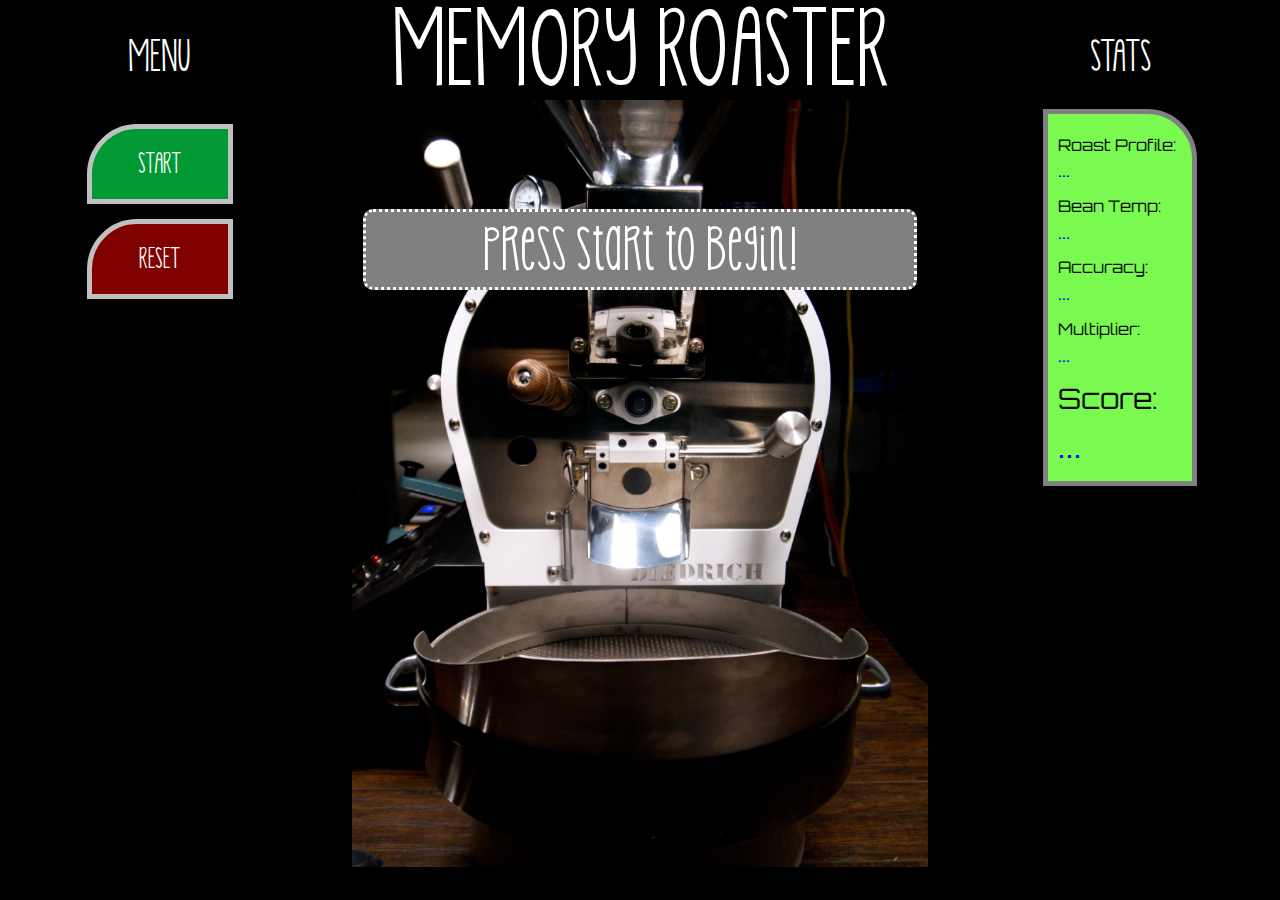
==== commit bac86529: "font update" ====
--- a/index.html
+++ b/index.html
@@ -12,6 +12,7 @@
     <script src="http://maxcdn.bootstrapcdn.com/bootstrap/3.3.5/js/bootstrap.min.js"></script>
     <script src="main.js"></script>
     <link rel="stylesheet" type="text/css" href="style.css">
+    <link href='https://fonts.googleapis.com/css?family=Orbitron' rel='stylesheet' type='text/css'>
 
 </head>
 <body>
--- a/style.css
+++ b/style.css
@@ -64,7 +64,7 @@
 	color: #020800;
 	padding-left: 10px;
 	padding-top: 20px;
-	font-family: "digital-7";
+	font-family: 'Orbitron', sans-serif;
 	border-top-right-radius: 50px;
 }
 
